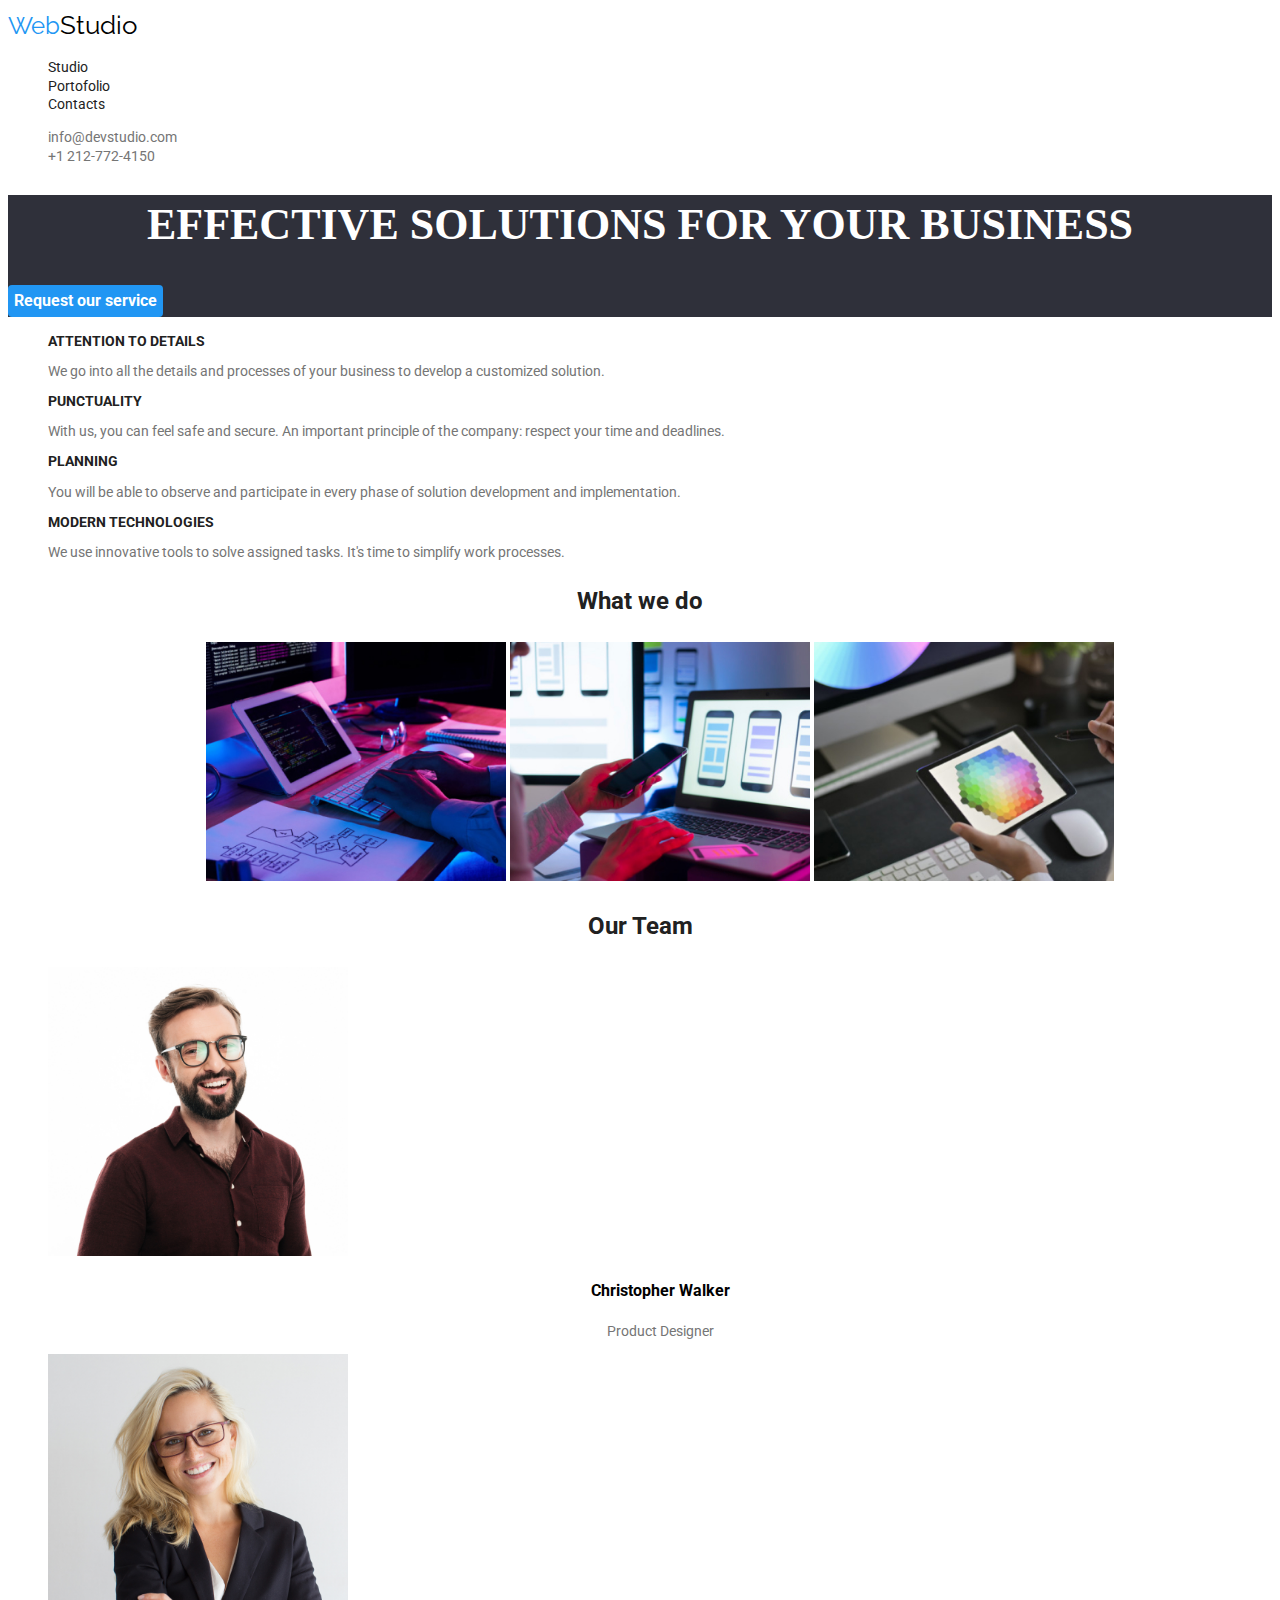
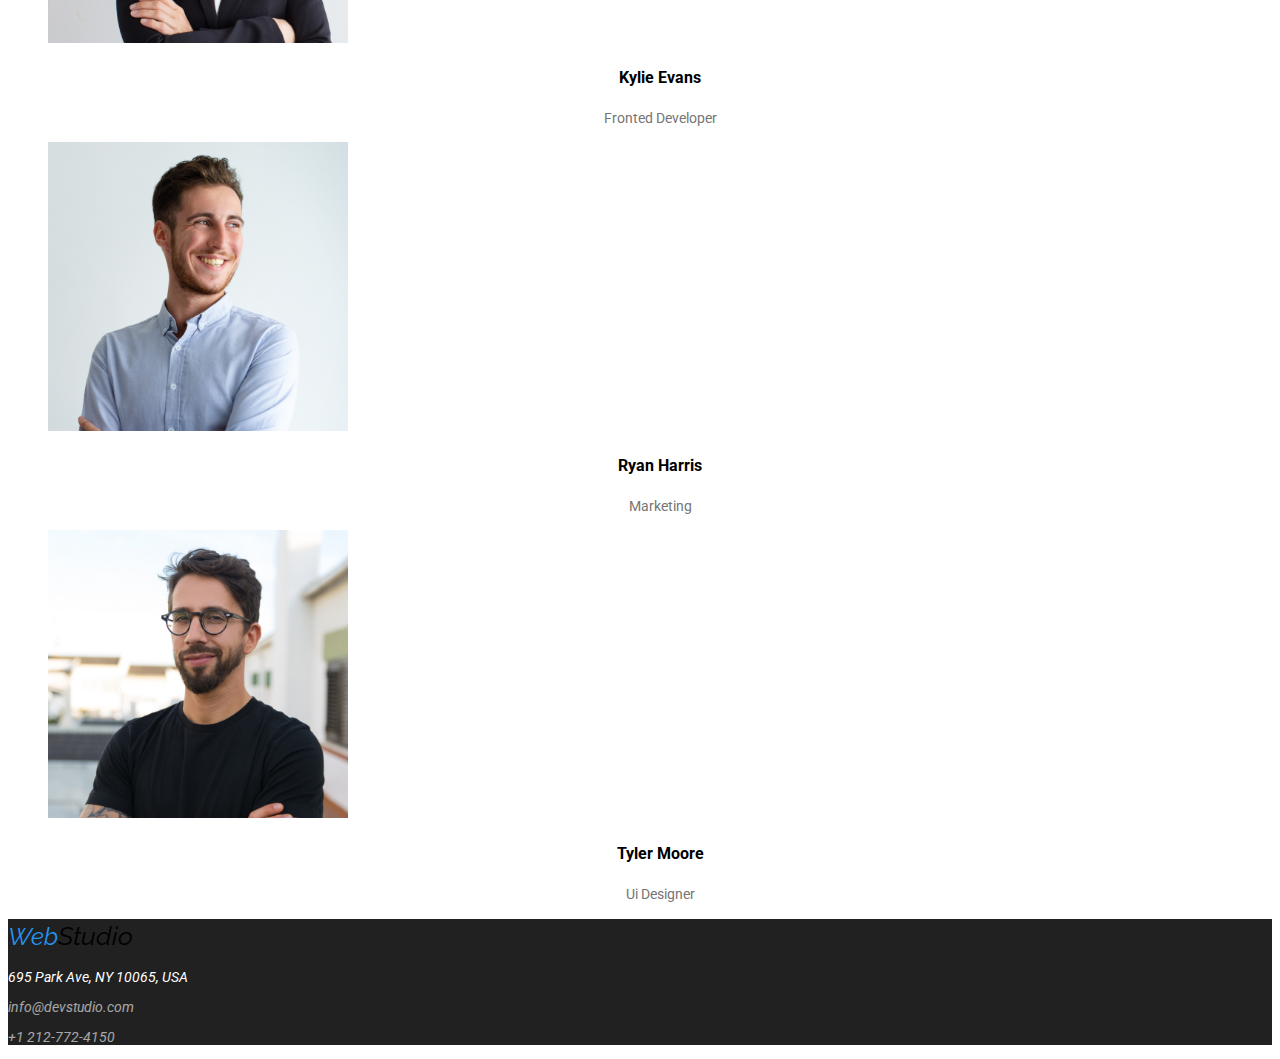
==== index.html @ d9cee8d2 "CSS ADDED + PORTOFOLIO" ====
<!DOCTYPE html>
<html lang="en">
<head>
    <meta charset="UTF-8">
    <meta name="viewport" content="width=device-width, initial-scale=1.0">
    <title>WebStudio</title>
    <link rel="preconnect" href="https://fonts.googleapis.com">
    <link rel="preconnect" href="https://fonts.gstatic.com" crossorigin>
    <link href="https://fonts.googleapis.com/css2?family=Raleway:wght@400;500;700;900&family=Roboto:wght@400;500;700;900&display=swap" rel="stylesheet">
    <link rel="stylesheet" href="./CSS/style.css">
</head>
<body>
    <!-- Menu Bar -->
    <header>
            <a href="https://www.figma.com/file/TwjztGEkwMravGL9pPVt8l/Web-Studio-Homework-Project?type=design&node-id=74568-301&mode=design&t=UmhJ8aawbPehguPL-0" target="_blank"><span class="web-word">Web</span><span class="studio-word">Studio</span></a>
        <nav>
            <ul>
                <li><a href="#" target="_blank">Studio</a></li>
                <li><a href="portofolio.html" target="_blank">Portofolio</a></li>
                <li><a href="#" target="_blank">Contacts</a></li>
            </ul>
        </nav>
        <ul class="nav-contacts">
            <li><a href="mailto:info@devstudio.com">info@devstudio.com</a></li>
            <li><a href="tel:+1-212-772-4150">+1 212-772-4150</a></li>
        </ul>

    </header>
    <!-- TITLE -->
    <main class="web-main">
        <h1>EFFECTIVE SOLUTIONS FOR YOUR BUSINESS</h1>
        <button class="main-button" type="button">Request our service</button>
    </main>
        <!-- WHAT WE DO -->
        <section>
            <div>
                <ul>
                    <li>
                        <h3 class="pharagraph-heading">ATTENTION TO DETAILS</h3>
                        <p>We go into all the details and processes of your business to develop a customized solution.</p>
                    </li>
                    <li>
                        <h3 class="pharagraph-heading">PUNCTUALITY</h3>
                        <p>With us, you can feel safe and secure. An important principle of the company: respect your time and deadlines.</p>
                    </li>
                    <li>
                        <h3 class="pharagraph-heading">PLANNING</h3>
                        <p>You will be able to observe and participate in every phase of solution development and implementation.</p>
                    </li>
                    <li>
                        <h3 class="pharagraph-heading">MODERN TECHNOLOGIES</h3>
                        <p>We use innovative tools to solve assigned tasks. It's time to simplify work processes.</p>
                    </li>
                </ul>
            </div>
            <div class="what-we-do">
                <h2>What we do</h2> 
                <ul>
                    <li>
                        <img src="./images/box-1.jpg"  alt="code writing" width="300">
                        <img src="./images/box-2.jpg" alt="checking phone" width="300">
                        <img src="./images/box-3.jpg" alt="checking tablet" width="300">
                    </li>
                </ul>
            </div>

        </section>


        <!-- OUR TEAM -->
        <section class="our-team">
            <h2>Our Team</h2>
                <ul>
                    <li>
                        <img src="./images/walker.jpg" alt="Product Designer" width="300">
                        <h4 class="image-heading">Christopher Walker</h4>    
                        <p class="images-description">Product Designer</p>
                    </li>

                    <li>
                        <img src="./images/kylie.jpg" alt="Fronted Developer" width="300">
                        <h4 class="image-heading">Kylie Evans</h4>
                        <p class="images-description">Fronted Developer</p>
                    </li>   

                    <li>
                        <img src="./images/ryan.jpg" alt="Marketing" width="300">
                        <h4 class="image-heading">Ryan Harris</h4>
                        <p class="images-description">Marketing</p>
                    </li>

                    <li>
                        <img src="./images/tyler.jpg" alt="Ui Designer" width="300">
                        <h4 class="image-heading">Tyler Moore</h4>
                        <p class="images-description">Ui Designer</p>
                    </li>
                </ul>
        </section>
    </main>
    <!-- CONTACT ADRESS -->
    <footer>    
        <address>
            <a href="https://www.figma.com/file/TwjztGEkwMravGL9pPVt8l/Web-Studio-Homework-Project?type=design&node-id=74568-301&mode=design&t=UmhJ8aawbPehguPL-0" target="_blank"><span class="web-word">Web</span><span class="studio-word">Studio</span></a>
                    <p>695 Park Ave, NY 10065, USA</p>
                    <p class="footer-address">info@devstudio.com</p>   
                    <p class="footer-address">+1 212-772-4150</p> 
        </address>
        
    </footer>


</body>
</html>
---- CSS/style.css ----
:root {
    --main-color: #212121;
    --body-font-family: 'Roboto', sans-serif;
    --pharagraph-font-weight: 400;
    --pharagraph-font-size: 14px;
    --heading-font-weight: 700;
}

ul{
    list-style-type: none;
}

a{
    text-decoration: none;
}

button {
    cursor: pointer;
}

p {
    font-family: var(--body-font-family);
    font-weight: var(--pharagraph-font-weight);
    font-size: var(--pharagraph-font-size);
    color: #757575;
}

h2 {
    font-family: var(--body-font-family);
    font-weight: var(--heading-font-weight);
    color: var(--main-color);
    line-height: 42.19px;
    text-align: center;
}

.pharagraph-heading {
    font-family:  var(--body-font-family);
    font-weight: var(--heading-font-weight);
    font-size: var(--pharagraph-font-size);
    line-height: 16.41px;
    color: var(--main-color);
    
}

.image-heading {
    font-family: var(--body-font-family);
}

.image-description {
    font-size: 16px;
    font-family: var(--body-font-family);
    font-weight: var(--pharagraph-font-weight);
    color: #757575;

}


        /* HEADER */

header nav, .nav-contacts{ 
    font-size: 14px;
    font-family: var(--body-font-family);
    font-weight: 400;
    line-height: 18.75px;
}

nav a{
    color: var(--main-color)
}

.nav-contacts a{
    color: #757575
} 

.web-word {
    color: #2196F3;
    font-family: "Raleway", sans-serif;
    font-size: 24px;
    line-height: 30.52px;
}

.studio-word {
    color: #000000;
    font-family: "Raleway", sans-serif;
    font-weight: 400;
    font-size: 26px;
    line-height: 35.96px;
}


        /* MAIN */
.web-main {
    background-color: #2F303A;
}

main h1 {
    font-style: var(--body-font-family);
    font-weight: 900;
    font-size: 44px;
    line-height: 60px;
    text-align: center;
    color: #fff;
}

.main-button {
    background-color: #2196F3;
    font-family: var(--body-font-family);
    font-weight: 700;
    font-size: 16px;
    line-height: 30px;
    color: #fff;
    text-align: center;
    border-radius: 4px;
    box-shadow: 0 4 4 0 #000000 15%;
}

.what-we-do {
    text-align: center;
}

.our-team h4 {
    text-align: center;
}

.our-team p {
    text-align: center;
}

.our-team {
    font-size: 16px;
    font-weight: 500;
    line-height: 18.75px;
}



        /* FOOTER */
footer {
    background-color: var(--main-color);
    font-family: var(--body-font-family);
    font-size: var(--pharagraph-font-size);
    font-weight: var(--pharagraph-font-weight);
}
footer p {
    color: #fff;
}

.footer-address {
    color: #fff;
    opacity: 60%;
}
a:hover {
    color: #2196F3 ;
}


        /* PORTOFOLIO */


button {
    background-color: #F5F4FA;
    border: none;
    color: var(--main-color);
    font-family: var(--body-font-family);
    font-weight: 500;
    font-size: 16px;
    line-height: 26px;
    text-align: center;
    border-radius: 4px;
    box-shadow: 0 2 2 0 #000000;
}

button:hover {
    background-color: #2196F3 ;
    color: #fff;
}

.portofolio .image-heading {
    font-size: 18px;
    font-weight: var(--heading-font-weight);
    line-height: 36px;
    letter-spacing: 6%;
}

.portofolio .image-description {
    line-height: 30px ;
}
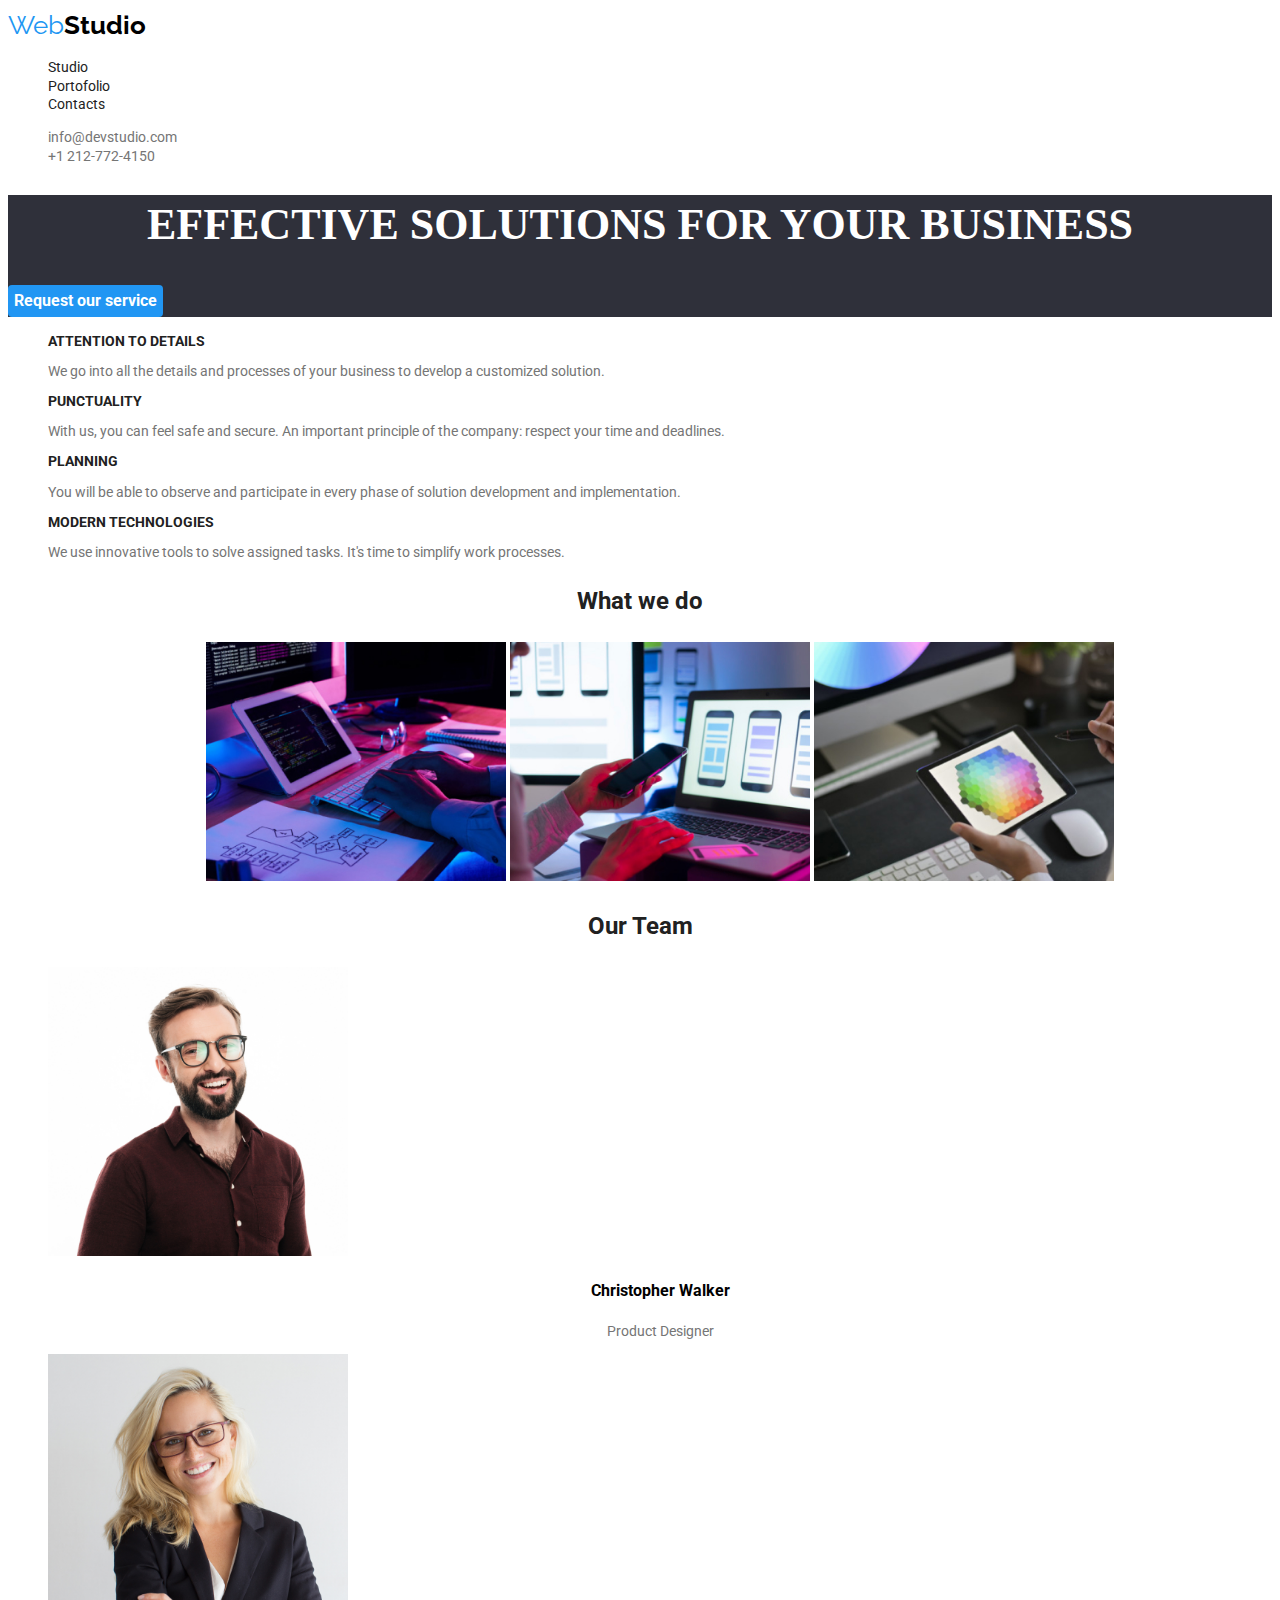
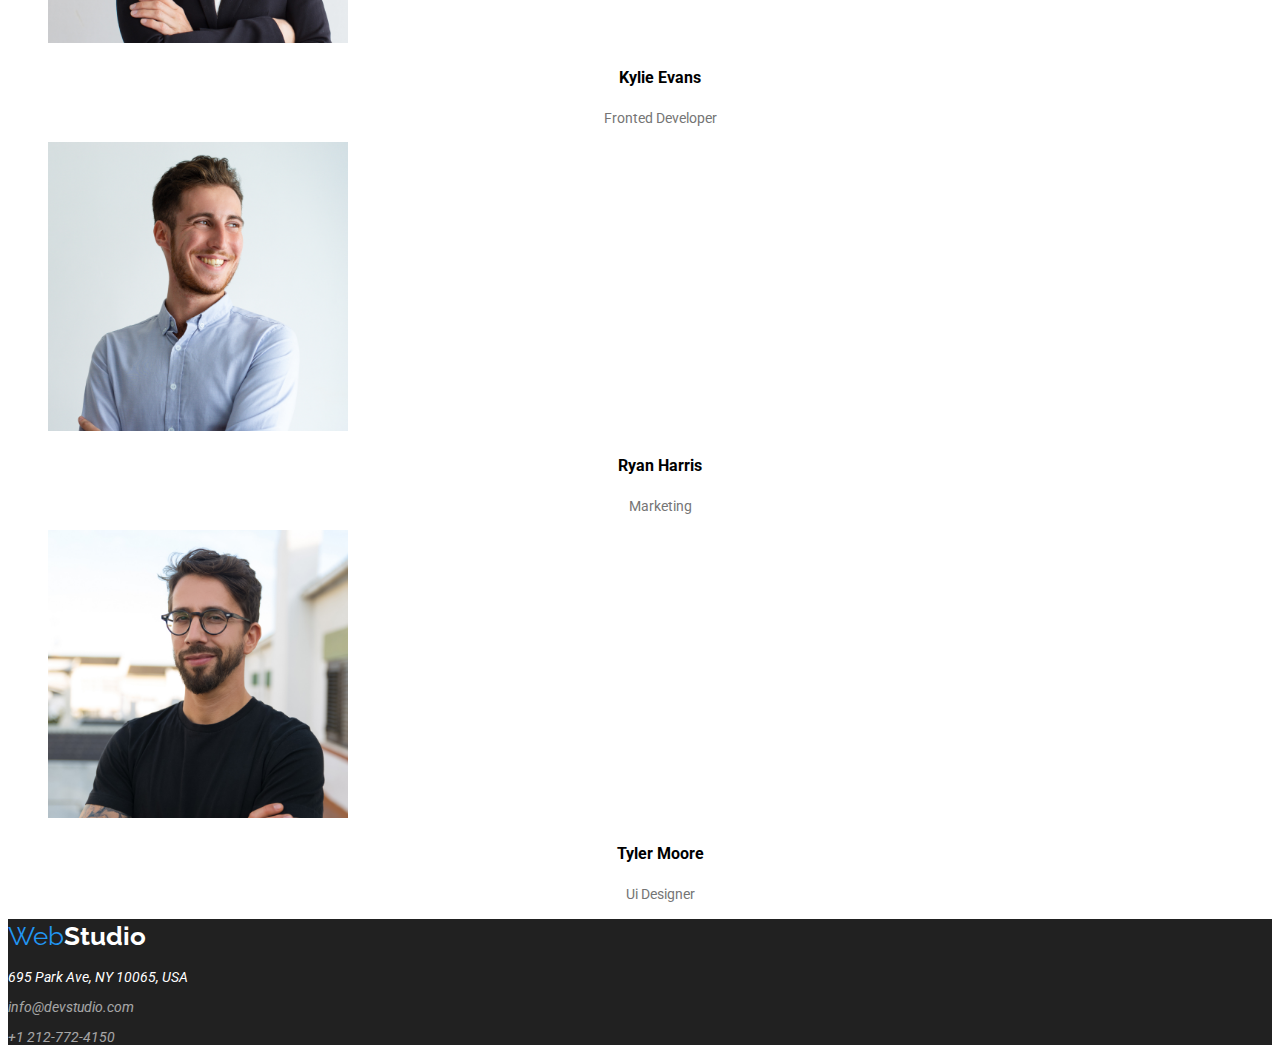
==== commit 01a5d7a5: "Added active and footer logo modified" ====
--- a/index.html
+++ b/index.html
@@ -12,11 +12,11 @@
 <body>
     <!-- Menu Bar -->
     <header>
-            <a href="https://www.figma.com/file/TwjztGEkwMravGL9pPVt8l/Web-Studio-Homework-Project?type=design&node-id=74568-301&mode=design&t=UmhJ8aawbPehguPL-0" target="_blank"><span class="web-word">Web</span><span class="studio-word">Studio</span></a>
+        <a href="https://www.figma.com/file/TwjztGEkwMravGL9pPVt8l/Web-Studio-Homework-Project?type=design&node-id=74568-301&mode=design&t=UmhJ8aawbPehguPL-0" target="_blank"><span class="web-word">Web</span><span class="studio-word">Studio</span></a>
         <nav>
             <ul>
                 <li><a href="#" target="_blank">Studio</a></li>
-                <li><a href="portofolio.html" target="_blank">Portofolio</a></li>
+                <li><a href="./portofolio.html" target="_blank">Portofolio</a></li>
                 <li><a href="#" target="_blank">Contacts</a></li>
             </ul>
         </nav>
@@ -99,8 +99,8 @@
     </main>
     <!-- CONTACT ADRESS -->
     <footer>    
+        <a href="https://www.figma.com/file/TwjztGEkwMravGL9pPVt8l/Web-Studio-Homework-Project?type=design&node-id=74568-301&mode=design&t=UmhJ8aawbPehguPL-0" target="_blank"><span class="web-word">Web</span><span class="studio-word">Studio</span></a>
         <address>
-            <a href="https://www.figma.com/file/TwjztGEkwMravGL9pPVt8l/Web-Studio-Homework-Project?type=design&node-id=74568-301&mode=design&t=UmhJ8aawbPehguPL-0" target="_blank"><span class="web-word">Web</span><span class="studio-word">Studio</span></a>
                     <p>695 Park Ave, NY 10065, USA</p>
                     <p class="footer-address">info@devstudio.com</p>   
                     <p class="footer-address">+1 212-772-4150</p> 
--- a/CSS/style.css
+++ b/CSS/style.css
@@ -12,6 +12,10 @@
 
 a{
     text-decoration: none;
+}
+
+body a:active { 
+    color: #ff0000;
 }
 
 button {
@@ -75,16 +79,20 @@
 .web-word {
     color: #2196F3;
     font-family: "Raleway", sans-serif;
-    font-size: 24px;
+    font-size: 26px;
     line-height: 30.52px;
 }
 
 .studio-word {
     color: #000000;
     font-family: "Raleway", sans-serif;
-    font-weight: 400;
+    font-weight: 700;
     font-size: 26px;
     line-height: 35.96px;
+}
+
+footer .studio-word {
+    color: #fff;
 }
 
 
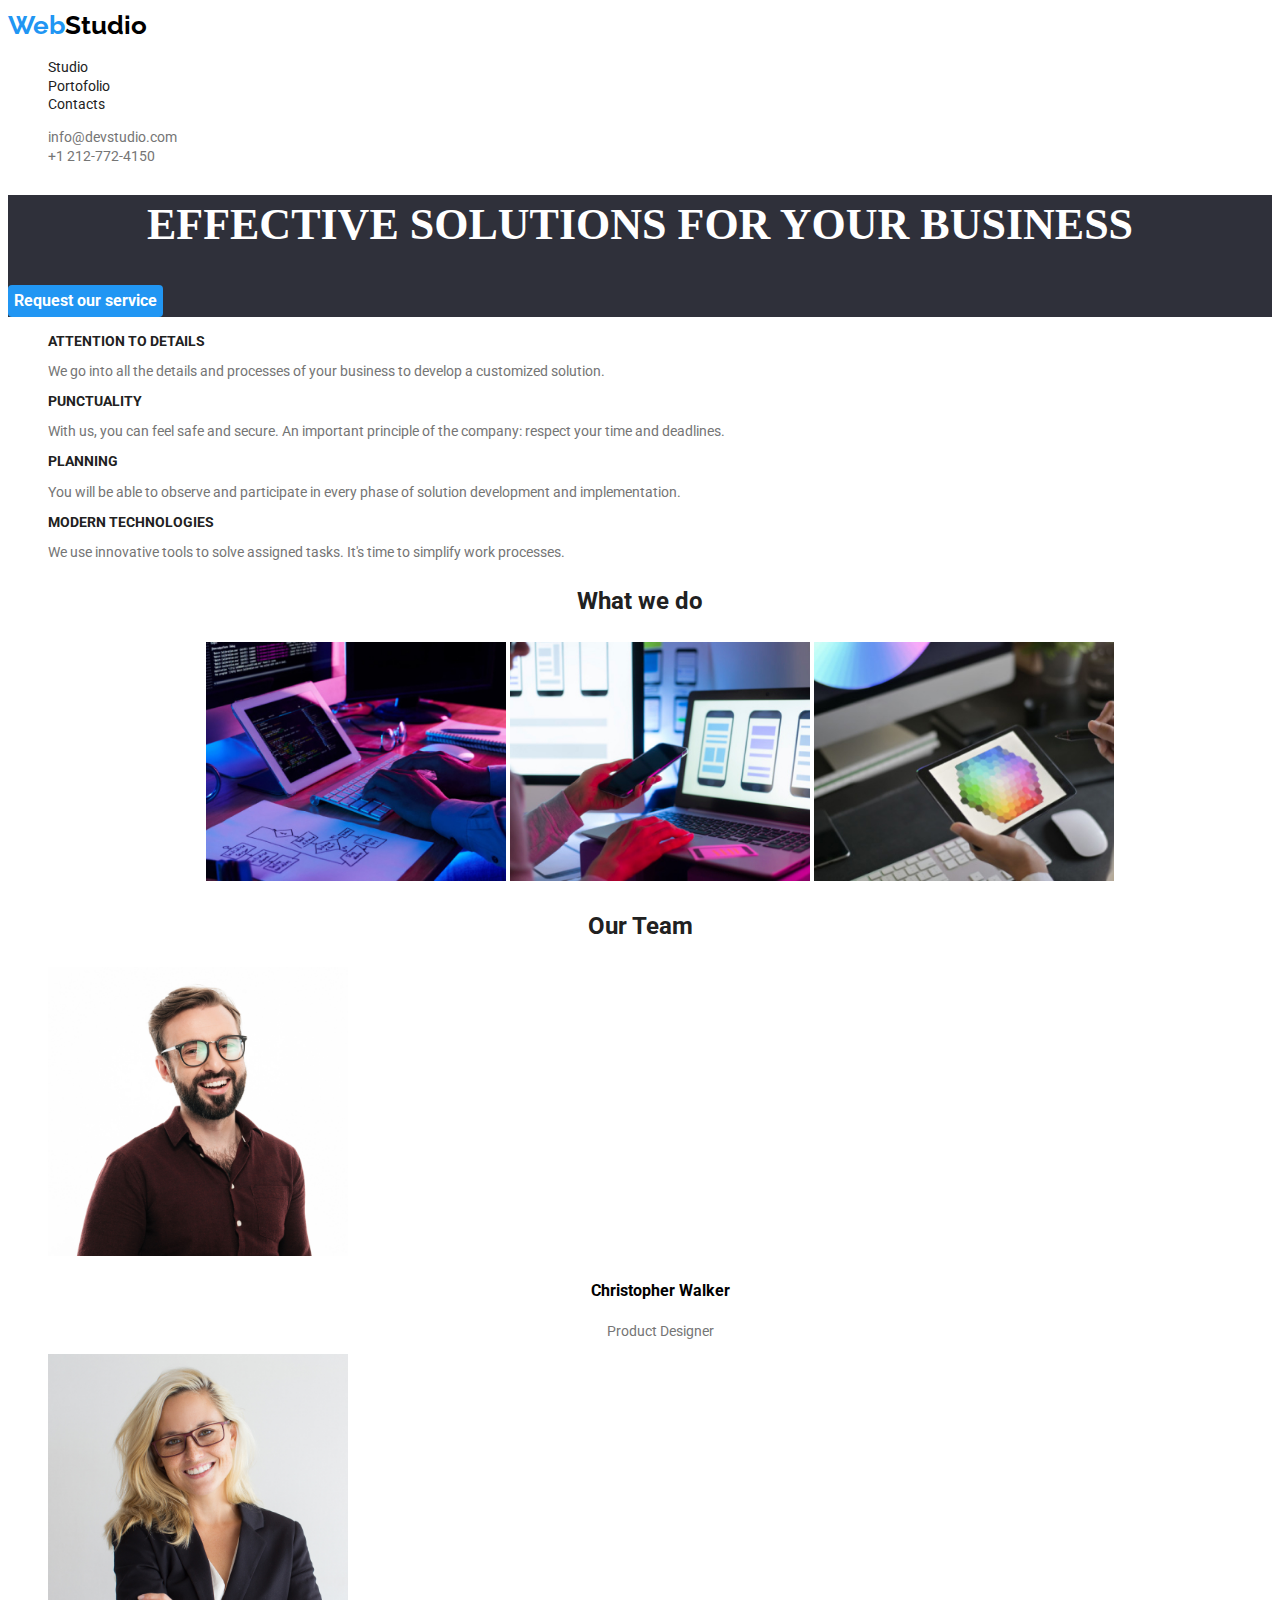
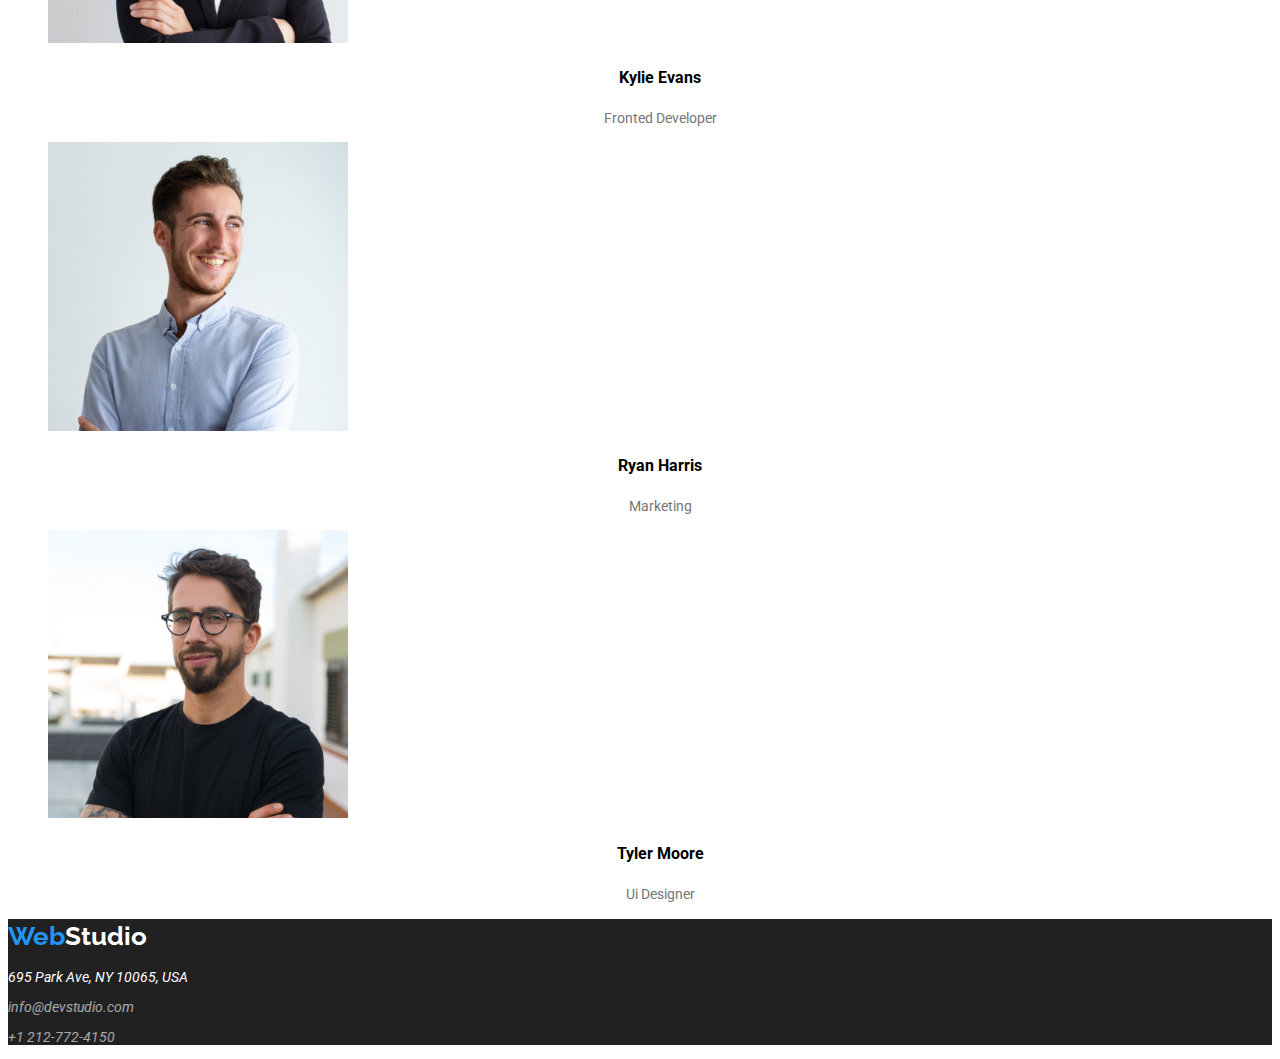
==== commit 1d6b0bf0: "Added active to putton" ====
--- a/index.html
+++ b/index.html
@@ -26,7 +26,9 @@
         </ul>
 
     </header>
-    <!-- TITLE -->
+
+
+    <!-- MAIN SECTION -->
     <main class="web-main">
         <h1>EFFECTIVE SOLUTIONS FOR YOUR BUSINESS</h1>
         <button class="main-button" type="button">Request our service</button>
--- a/CSS/style.css
+++ b/CSS/style.css
@@ -14,12 +14,43 @@
     text-decoration: none;
 }
 
+a:visited {
+    color: #800080;
+}
+
+a:hover {
+    color: #2196F3 ;
+}
+
 body a:active { 
     color: #ff0000;
 }
 
 button {
     cursor: pointer;
+    background-color: #F5F4FA;
+    border: none;
+    color: var(--main-color);
+    font-family: var(--body-font-family);
+    font-weight: 500;
+    font-size: 16px;
+    line-height: 26px;
+    text-align: center;
+    border-radius: 4px;
+    box-shadow: 0 2 2 0 #000000;
+}
+
+button:hover {
+    background-color: #2196F3 ;
+    color: #fff;
+}
+
+button:visited {
+    color: #800080;
+}
+
+button:active {
+    color: red;
 }
 
 p {
@@ -80,7 +111,8 @@
     color: #2196F3;
     font-family: "Raleway", sans-serif;
     font-size: 26px;
-    line-height: 30.52px;
+    line-height: 35.96px;
+    font-weight: 700;
 }
 
 .studio-word {
@@ -122,6 +154,11 @@
     box-shadow: 0 4 4 0 #000000 15%;
 }
 
+.main-button:hover {
+    background-color: #fff;
+    color:#2196F3;
+}
+
 .what-we-do {
     text-align: center;
 }
@@ -157,31 +194,9 @@
     color: #fff;
     opacity: 60%;
 }
-a:hover {
-    color: #2196F3 ;
-}
 
 
         /* PORTOFOLIO */
-
-
-button {
-    background-color: #F5F4FA;
-    border: none;
-    color: var(--main-color);
-    font-family: var(--body-font-family);
-    font-weight: 500;
-    font-size: 16px;
-    line-height: 26px;
-    text-align: center;
-    border-radius: 4px;
-    box-shadow: 0 2 2 0 #000000;
-}
-
-button:hover {
-    background-color: #2196F3 ;
-    color: #fff;
-}
 
 .portofolio .image-heading {
     font-size: 18px;
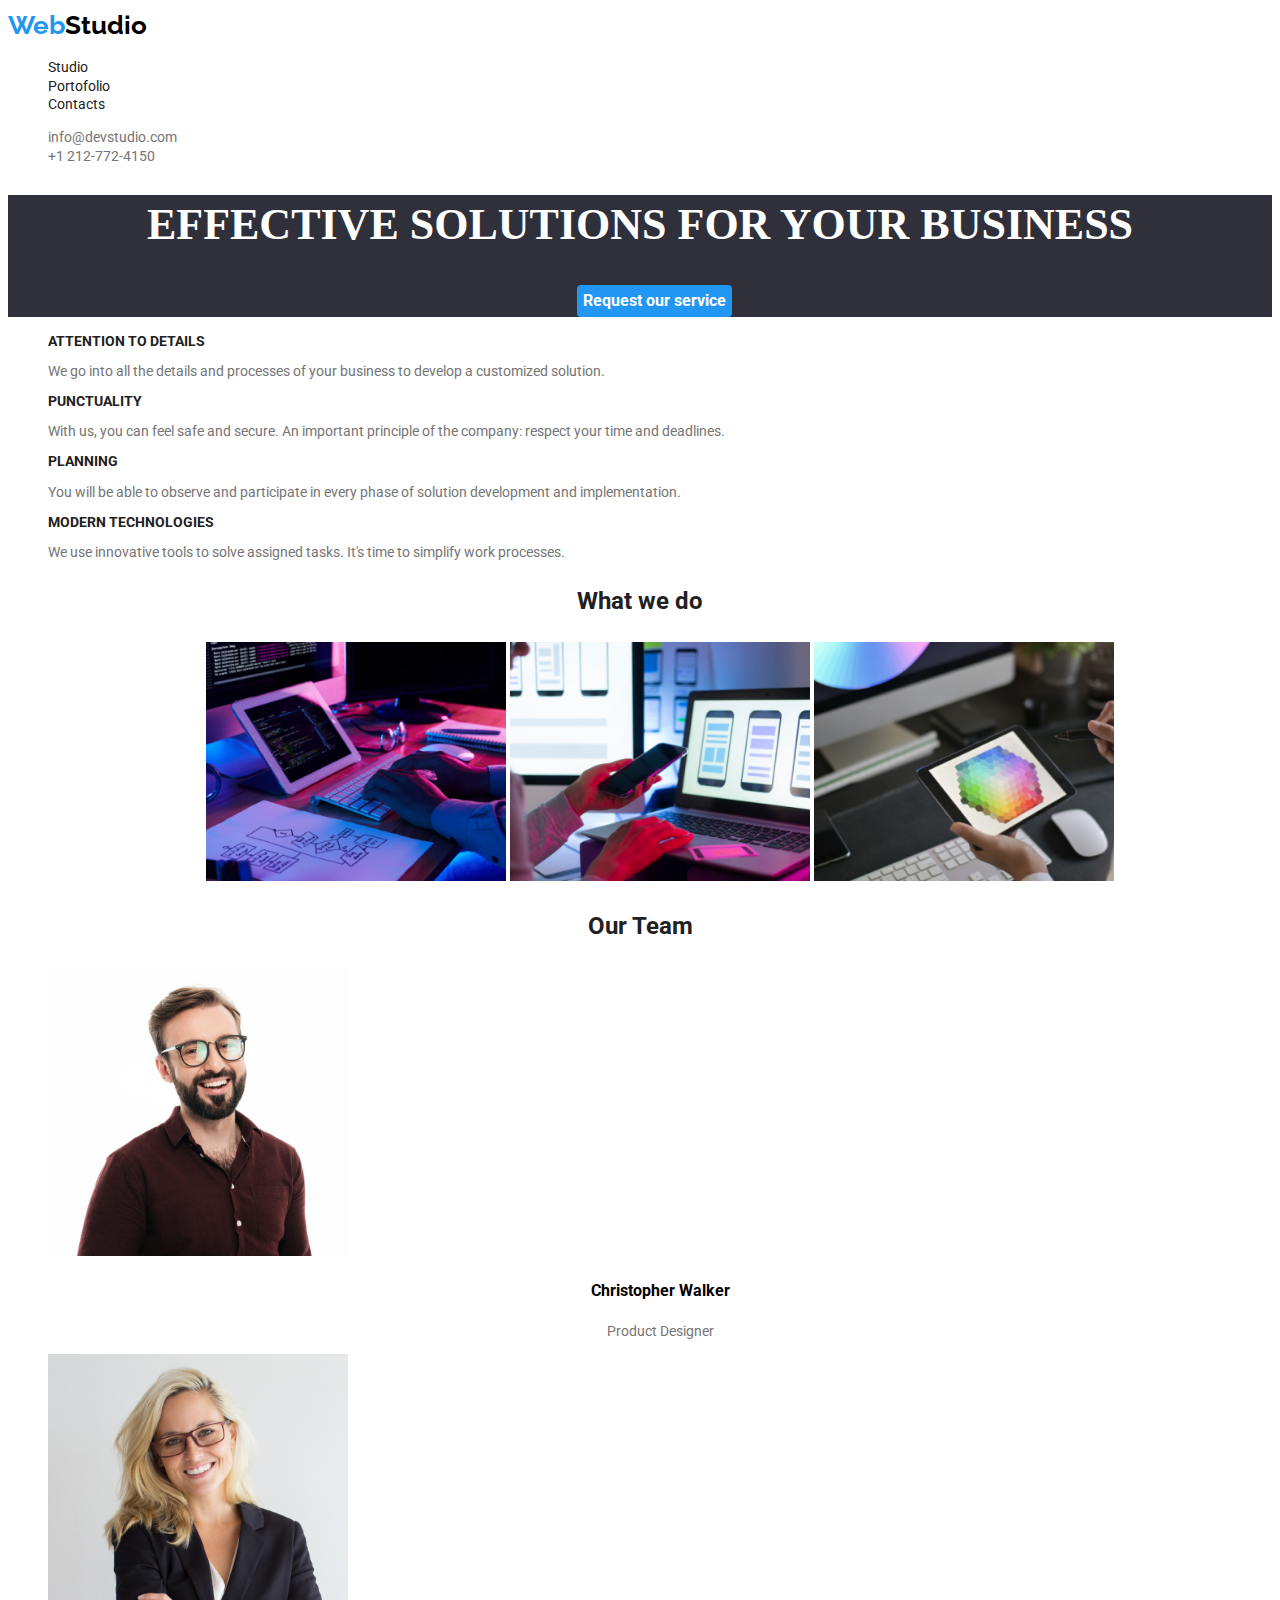
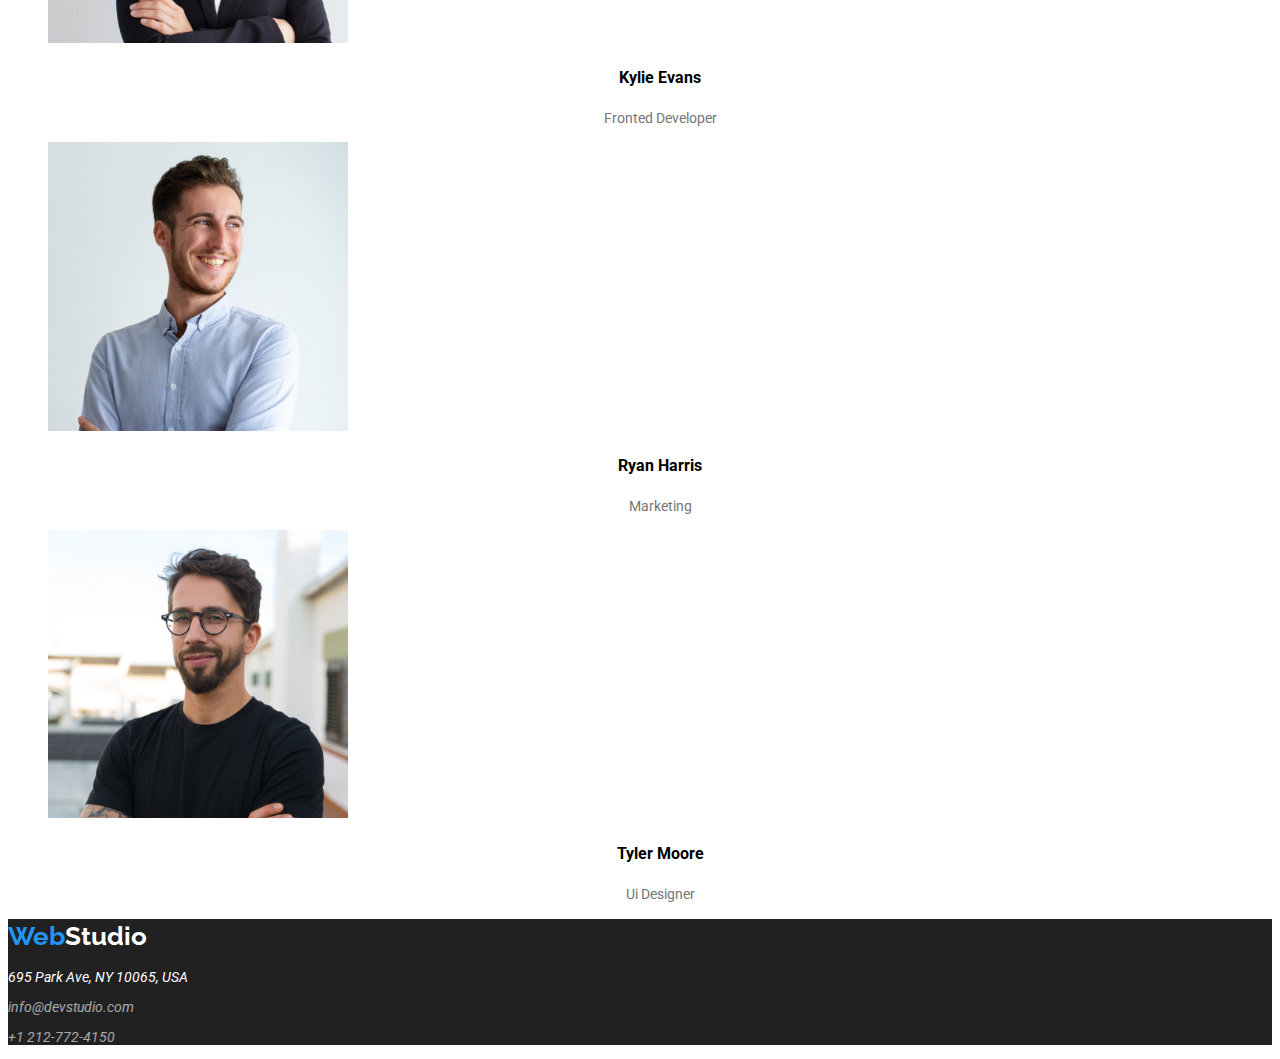
==== commit 5cb2712d: "Focuse added" ====
--- a/index.html
+++ b/index.html
@@ -14,10 +14,10 @@
     <header>
         <a href="https://www.figma.com/file/TwjztGEkwMravGL9pPVt8l/Web-Studio-Homework-Project?type=design&node-id=74568-301&mode=design&t=UmhJ8aawbPehguPL-0" target="_blank"><span class="web-word">Web</span><span class="studio-word">Studio</span></a>
         <nav>
-            <ul>
-                <li><a href="#" target="_blank">Studio</a></li>
-                <li><a href="./portofolio.html" target="_blank">Portofolio</a></li>
-                <li><a href="#" target="_blank">Contacts</a></li>
+            <ul class="nav-link">
+                <li><a href="#">Studio</a></li>
+                <li><a href="./portofolio.html">Portofolio</a></li>
+                <li><a href="#">Contacts</a></li>
             </ul>
         </nav>
         <ul class="nav-contacts">
--- a/CSS/style.css
+++ b/CSS/style.css
@@ -18,12 +18,9 @@
     color: #800080;
 }
 
-a:hover {
-    color: #2196F3 ;
-}
 
 body a:active { 
-    color: #ff0000;
+    color: #2196F3;
 }
 
 button {
@@ -40,17 +37,14 @@
     box-shadow: 0 2 2 0 #000000;
 }
 
-button:hover {
-    background-color: #2196F3 ;
-    color: #fff;
-}
 
 button:visited {
     color: #800080;
 }
 
-button:active {
-    color: red;
+button:focus {
+    background-color: #2196F3;
+    color: #fff;
 }
 
 p {
@@ -99,6 +93,10 @@
     line-height: 18.75px;
 }
 
+.nav-link:active {
+    color: #2196F3;
+}
+
 nav a{
     color: var(--main-color)
 }
@@ -106,6 +104,10 @@
 .nav-contacts a{
     color: #757575
 } 
+
+.nav-contacts a:hover {
+    color: #2196F3;
+}
 
 .web-word {
     color: #2196F3;
@@ -152,12 +154,14 @@
     text-align: center;
     border-radius: 4px;
     box-shadow: 0 4 4 0 #000000 15%;
+    margin-left: 45%;
 }
 
 .main-button:hover {
-    background-color: #fff;
-    color:#2196F3;
-}
+    background-color: #188CE8;
+    color:#fff;
+}
+
 
 .what-we-do {
     text-align: center;
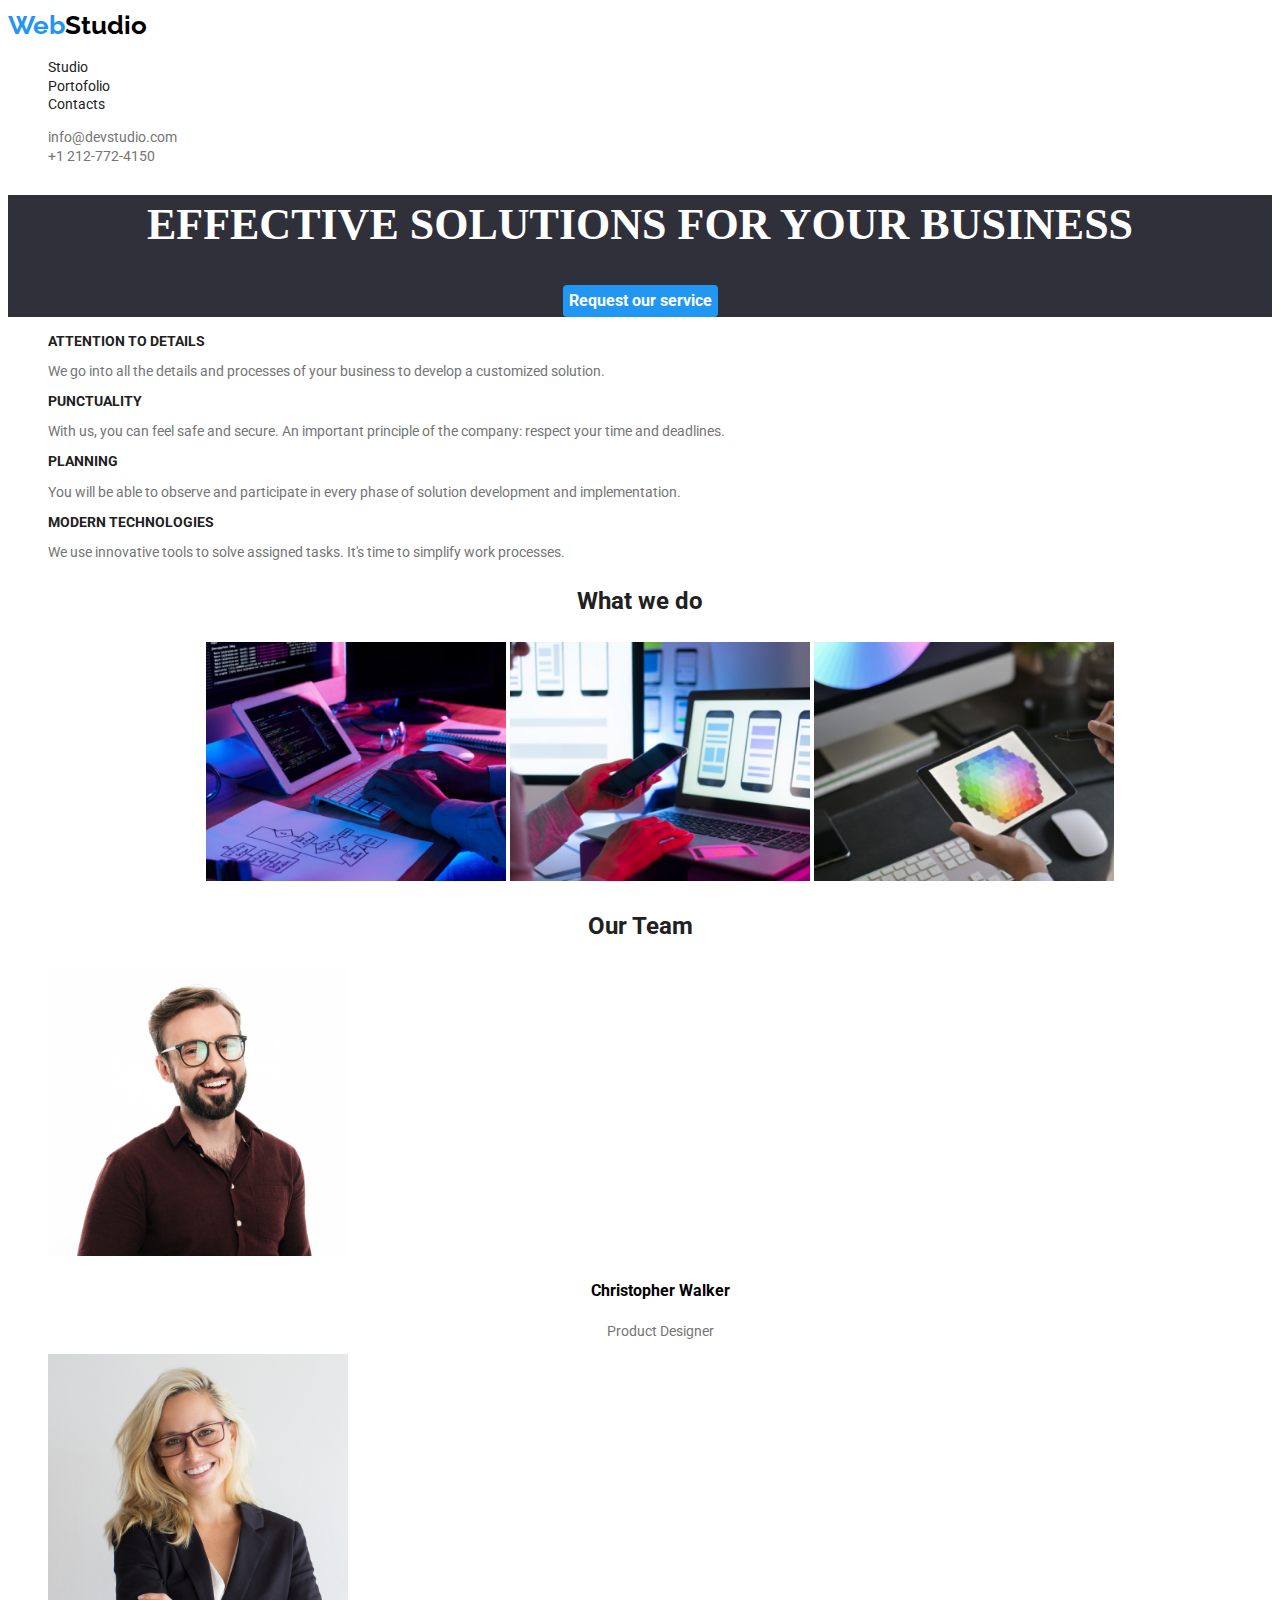
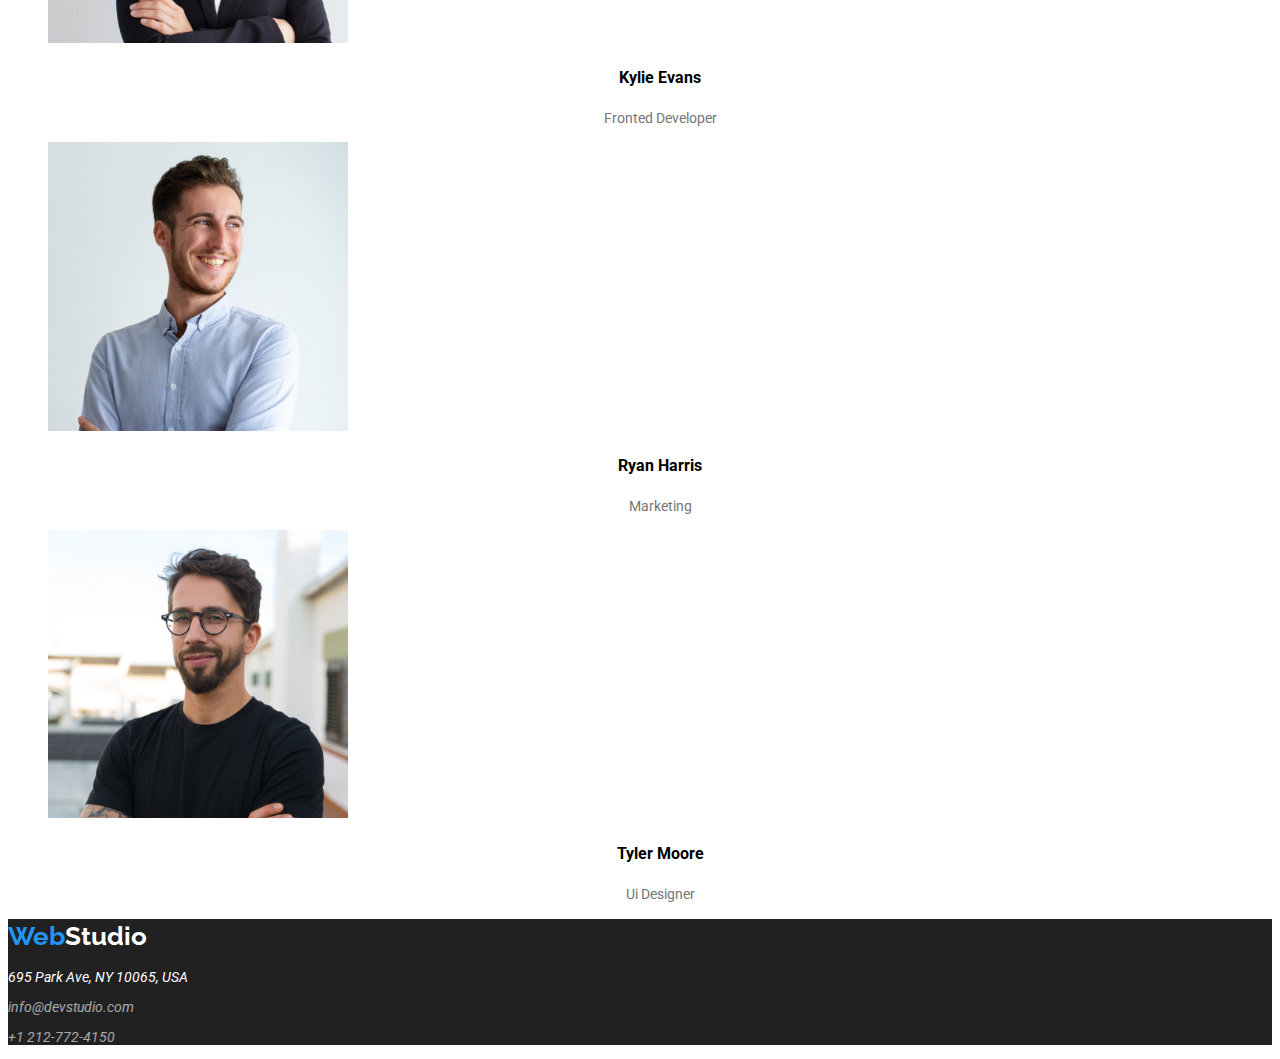
==== commit d12ff5ff: "Removed target blank, added current to active link" ====
--- a/index.html
+++ b/index.html
@@ -12,12 +12,12 @@
 <body>
     <!-- Menu Bar -->
     <header>
-        <a href="https://www.figma.com/file/TwjztGEkwMravGL9pPVt8l/Web-Studio-Homework-Project?type=design&node-id=74568-301&mode=design&t=UmhJ8aawbPehguPL-0" target="_blank"><span class="web-word">Web</span><span class="studio-word">Studio</span></a>
+        <a href="https://www.figma.com/file/TwjztGEkwMravGL9pPVt8l/Web-Studio-Homework-Project?node-id=1%3A94" target="_blank"><span class="web-word">Web</span><span class="studio-word">Studio</span></a>
         <nav>
             <ul class="nav-link">
-                <li><a href="#">Studio</a></li>
-                <li><a href="./portofolio.html">Portofolio</a></li>
-                <li><a href="#">Contacts</a></li>
+                <li><a href="./index.html" class="navigation-link current">Studio</a></li>
+                <li><a href="./portofolio.html" class="navigation-link current">Portofolio</a></li>
+                <li><a href="#" class="navigation-link current">Contacts</a></li>
             </ul>
         </nav>
         <ul class="nav-contacts">
--- a/CSS/style.css
+++ b/CSS/style.css
@@ -97,6 +97,10 @@
     color: #2196F3;
 }
 
+.current {
+    color: var(--main-color);
+}
+
 nav a{
     color: var(--main-color)
 }
@@ -133,6 +137,7 @@
         /* MAIN */
 .web-main {
     background-color: #2F303A;
+    text-align: center;
 }
 
 main h1 {
@@ -154,13 +159,13 @@
     text-align: center;
     border-radius: 4px;
     box-shadow: 0 4 4 0 #000000 15%;
-    margin-left: 45%;
 }
 
 .main-button:hover {
     background-color: #188CE8;
     color:#fff;
 }
+
 
 
 .what-we-do {
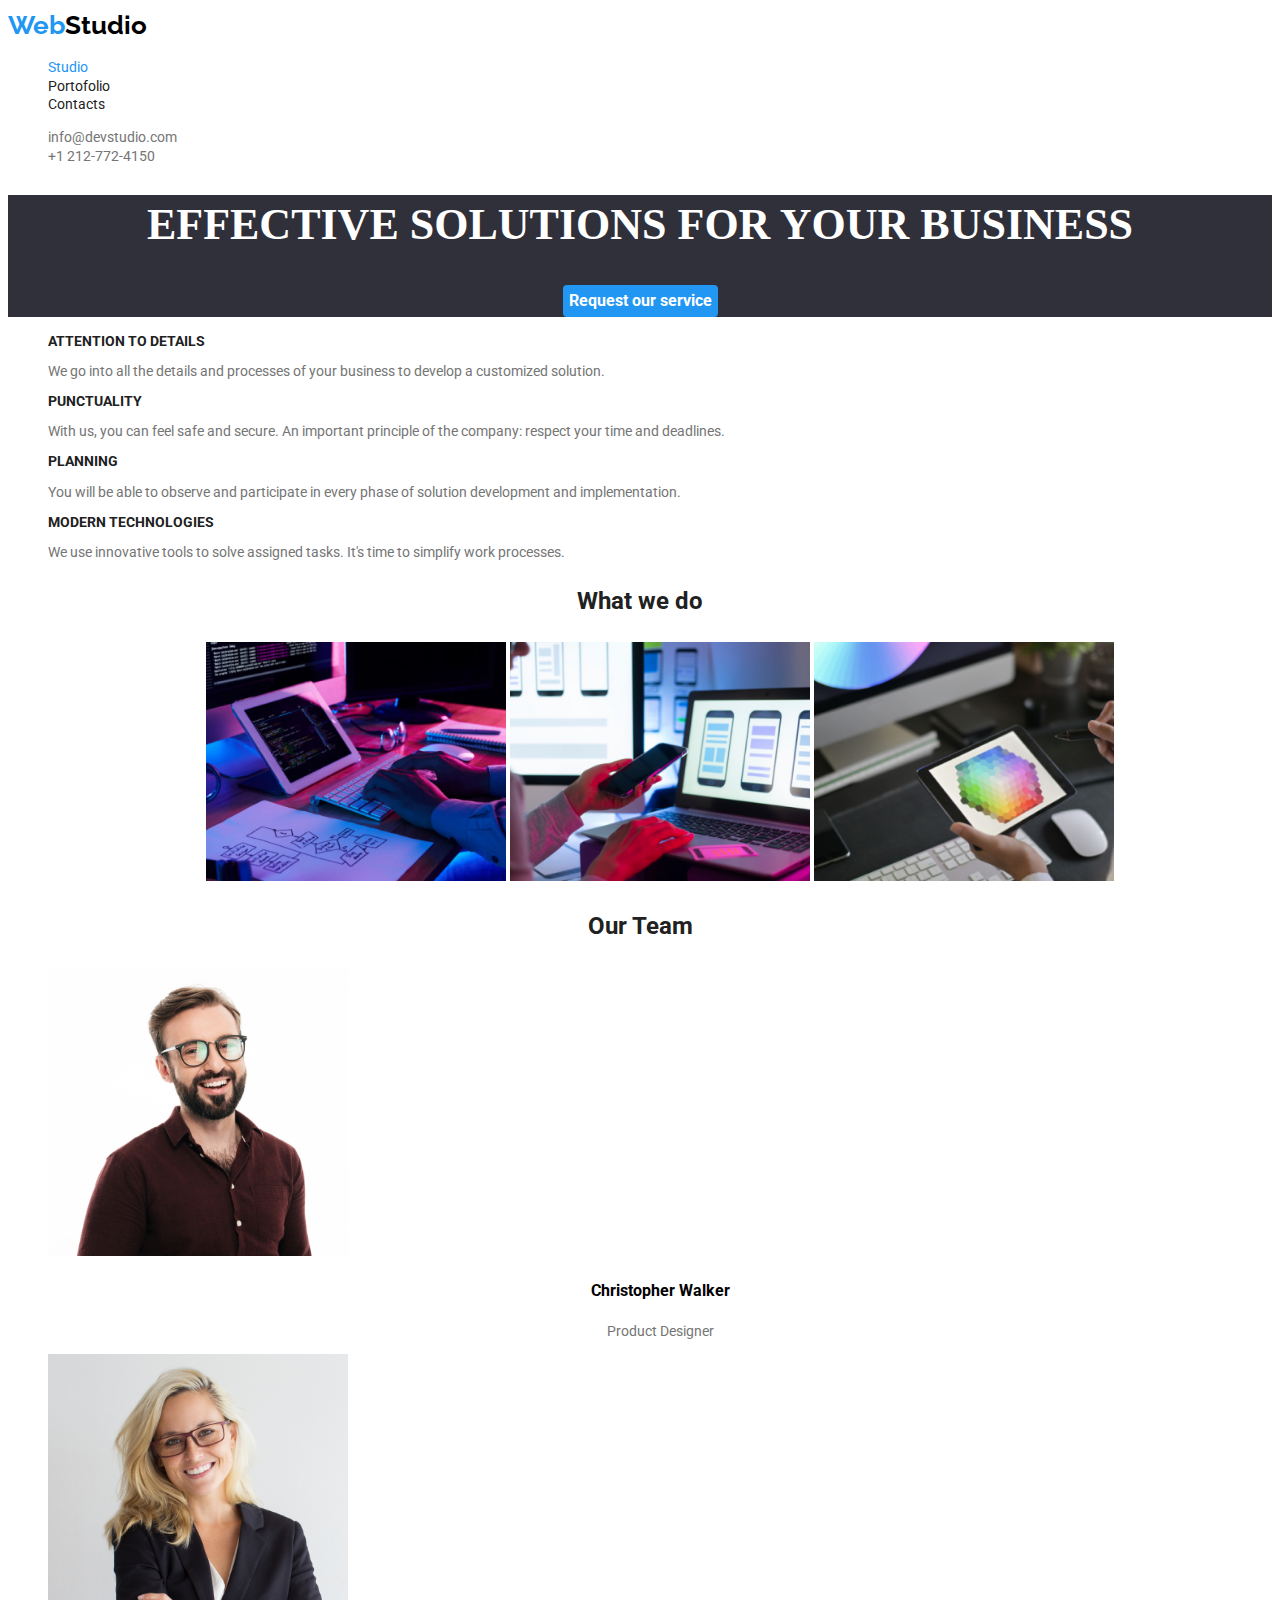
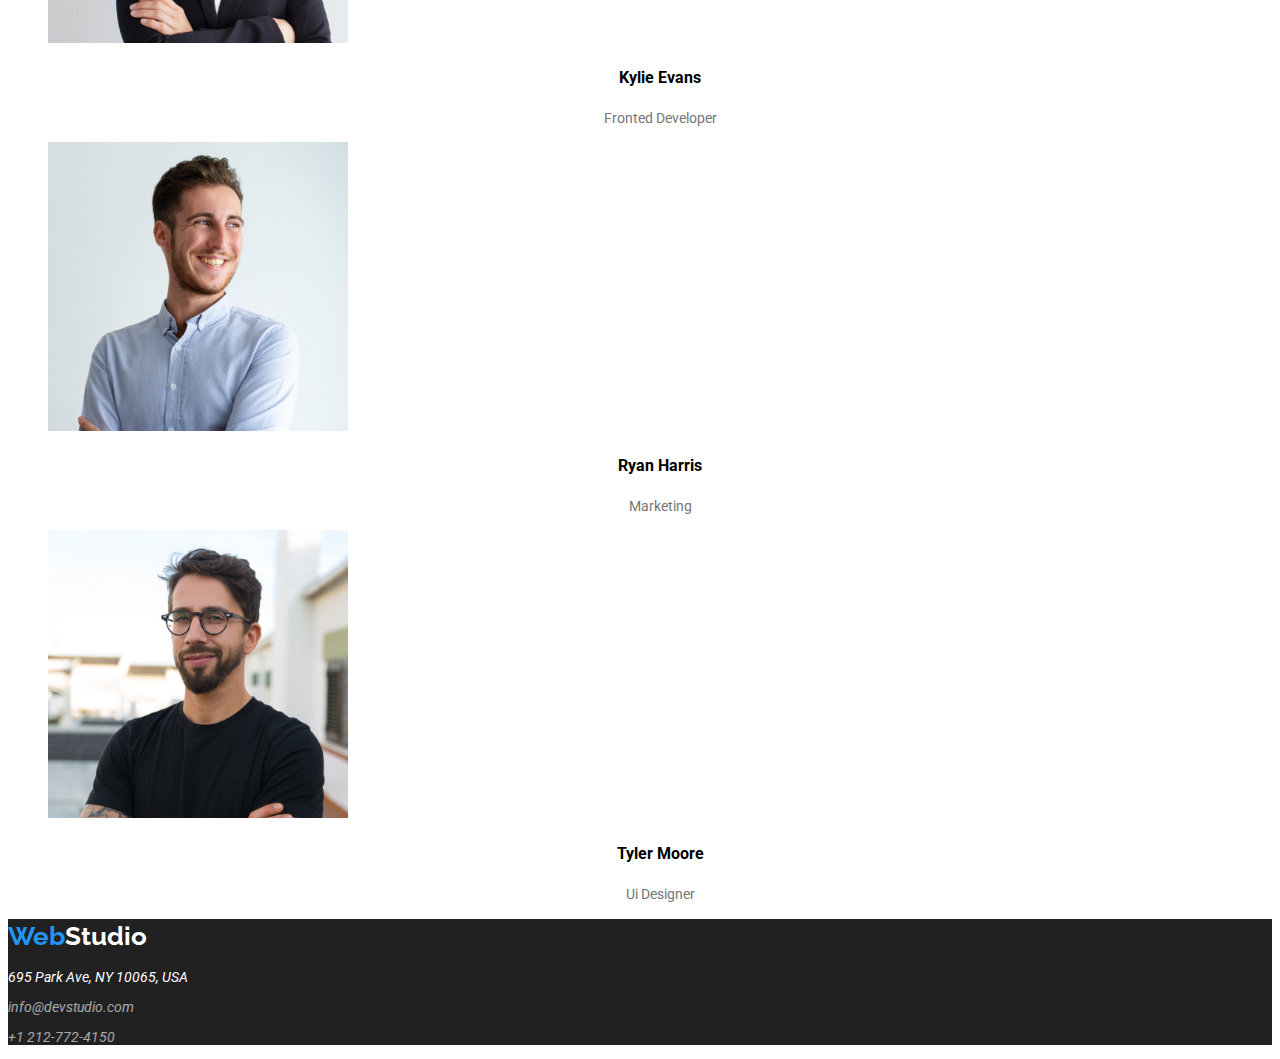
==== commit dd154e1d: "Removed visited, added current" ====
--- a/index.html
+++ b/index.html
@@ -14,10 +14,10 @@
     <header>
         <a href="https://www.figma.com/file/TwjztGEkwMravGL9pPVt8l/Web-Studio-Homework-Project?node-id=1%3A94" target="_blank"><span class="web-word">Web</span><span class="studio-word">Studio</span></a>
         <nav>
-            <ul class="nav-link">
-                <li><a href="./index.html" class="navigation-link current">Studio</a></li>
-                <li><a href="./portofolio.html" class="navigation-link current">Portofolio</a></li>
-                <li><a href="#" class="navigation-link current">Contacts</a></li>
+            <ul>
+                <li><a href="./index.html" class="navigation-link-current">Studio</a></li>
+                <li><a href="./portofolio.html" class="navigation-link">Portofolio</a></li>
+                <li><a href="#" class="navigation-link">Contacts</a></li>
             </ul>
         </nav>
         <ul class="nav-contacts">
--- a/CSS/style.css
+++ b/CSS/style.css
@@ -14,14 +14,6 @@
     text-decoration: none;
 }
 
-a:visited {
-    color: #800080;
-}
-
-
-body a:active { 
-    color: #2196F3;
-}
 
 button {
     cursor: pointer;
@@ -38,9 +30,6 @@
 }
 
 
-button:visited {
-    color: #800080;
-}
 
 button:focus {
     background-color: #2196F3;
@@ -93,16 +82,12 @@
     line-height: 18.75px;
 }
 
-.nav-link:active {
-    color: #2196F3;
-}
-
-.current {
-    color: var(--main-color);
+.navigation-link-current {
+    color:#2196F3 ;
 }
 
 nav a{
-    color: var(--main-color)
+    color:var(--main-color);
 }
 
 .nav-contacts a{
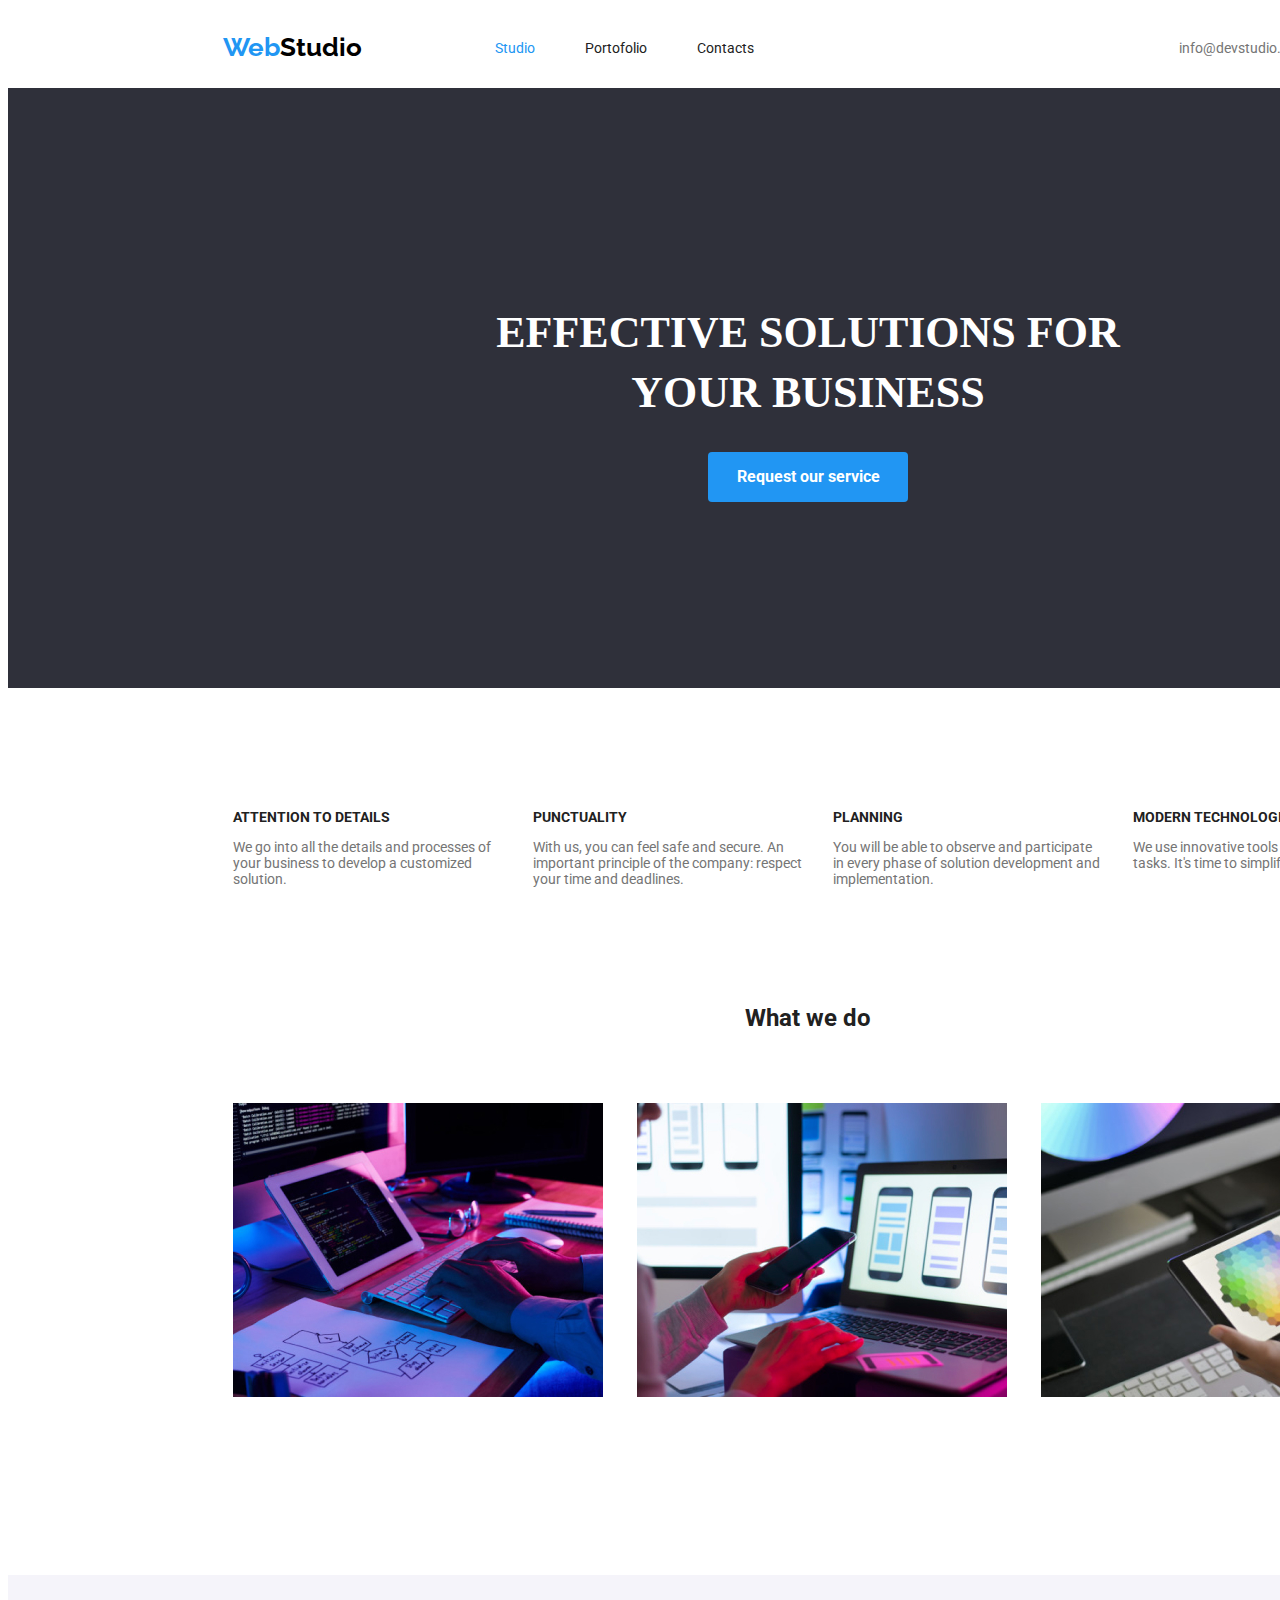
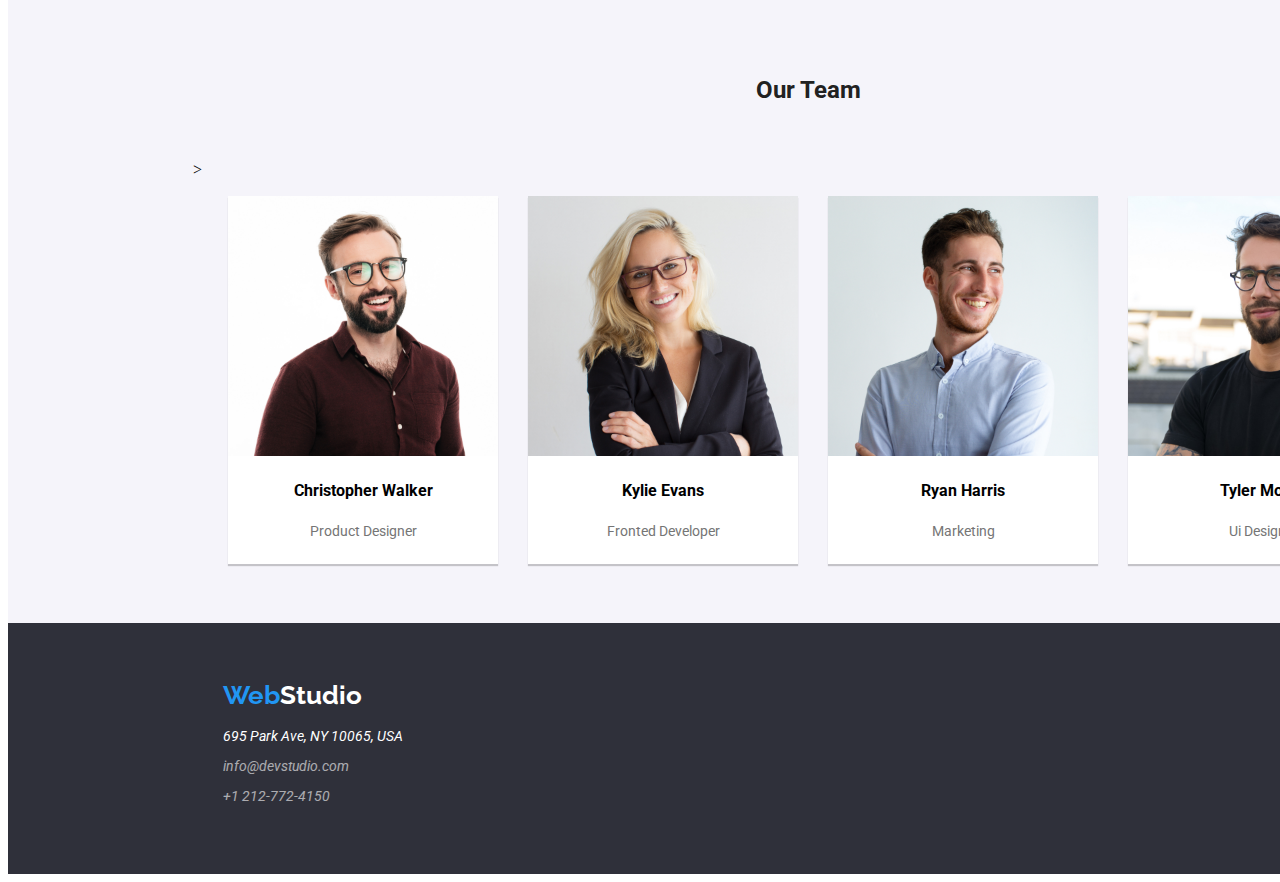
==== commit 1baa5d3c: "FirstFlexbox" ====
--- a/index.html
+++ b/index.html
@@ -9,96 +9,115 @@
     <link href="https://fonts.googleapis.com/css2?family=Raleway:wght@400;500;700;900&family=Roboto:wght@400;500;700;900&display=swap" rel="stylesheet">
     <link rel="stylesheet" href="./CSS/style.css">
 </head>
-<body>
+<body class="container">
     <!-- Menu Bar -->
-    <header>
-        <a href="https://www.figma.com/file/TwjztGEkwMravGL9pPVt8l/Web-Studio-Homework-Project?node-id=1%3A94" target="_blank"><span class="web-word">Web</span><span class="studio-word">Studio</span></a>
-        <nav>
-            <ul>
-                <li><a href="./index.html" class="navigation-link-current">Studio</a></li>
-                <li><a href="./portofolio.html" class="navigation-link">Portofolio</a></li>
-                <li><a href="#" class="navigation-link">Contacts</a></li>
-            </ul>
-        </nav>
-        <ul class="nav-contacts">
-            <li><a href="mailto:info@devstudio.com">info@devstudio.com</a></li>
-            <li><a href="tel:+1-212-772-4150">+1 212-772-4150</a></li>
-        </ul>
+    <header class="global-header">
+        <div class="menu-bar">
+            <a href="https://www.figma.com/file/TwjztGEkwMravGL9pPVt8l/Web-Studio-Homework-Project?node-id=1%3A94" target="_blank"><span class="logo"><span class="web-word">Web</span><span class="studio-word">Studio</span></a>
+
+            <nav class="main-navigation">
+                <ul>
+                    <li class="nav-item1"><a href="./index.html" class="navigation-link-current">Studio</a></li>
+                    <li class="nav-item2"><a href="./portofolio.html" class="navigation-link">Portofolio</a></li>
+                    <li class="nav-item3"><a href="#" class="navigation-link">Contacts</a></li>
+                </ul>
+            </nav>
+            <div class="nav-contacts">
+                <ul>
+                    <li class="nav-item4"><a class="contact-link" href="mailto:info@devstudio.com">info@devstudio.com</a></li>
+                    <li class="nav-item5"><a class="contact-link" href="tel:+1-212-772-4150">+1 212-772-4150</a></li>
+                </ul>
+            </div>
+                
+        </div>
+      
 
     </header>
 
 
     <!-- MAIN SECTION -->
     <main class="web-main">
-        <h1>EFFECTIVE SOLUTIONS FOR YOUR BUSINESS</h1>
+        <h1>EFFECTIVE SOLUTIONS FOR
+        <br>
+            YOUR BUSINESS
+        </h1>
         <button class="main-button" type="button">Request our service</button>
     </main>
         <!-- WHAT WE DO -->
-        <section>
-            <div>
-                <ul>
-                    <li>
-                        <h3 class="pharagraph-heading">ATTENTION TO DETAILS</h3>
-                        <p>We go into all the details and processes of your business to develop a customized solution.</p>
-                    </li>
-                    <li>
-                        <h3 class="pharagraph-heading">PUNCTUALITY</h3>
-                        <p>With us, you can feel safe and secure. An important principle of the company: respect your time and deadlines.</p>
-                    </li>
-                    <li>
-                        <h3 class="pharagraph-heading">PLANNING</h3>
-                        <p>You will be able to observe and participate in every phase of solution development and implementation.</p>
-                    </li>
-                    <li>
-                        <h3 class="pharagraph-heading">MODERN TECHNOLOGIES</h3>
-                        <p>We use innovative tools to solve assigned tasks. It's time to simplify work processes.</p>
-                    </li>
-                </ul>
+    <section class="section">
+        <div class="web-main-explanations">
+            <ul>
+                <li>
+                    <h3 class="pharagraph-heading">ATTENTION TO DETAILS</h3>
+                    <p>We go into all the details and processes of your business to develop a customized solution.</p>
+                </li>
+                <li>
+                    <h3 class="pharagraph-heading">PUNCTUALITY</h3>
+                    <p>With us, you can feel safe and secure. An important principle of the company: respect your time and deadlines.</p>
+                </li>
+                <li>
+                    <h3 class="pharagraph-heading">PLANNING</h3>
+                    <p>You will be able to observe and participate in every phase of solution development and implementation.</p>
+                </li>
+                <li>
+                    <h3 class="pharagraph-heading">MODERN TECHNOLOGIES</h3>
+                    <p>We use innovative tools to solve assigned tasks. It's time to simplify work processes.</p>
+                </li>
+            </ul>
             </div>
-            <div class="what-we-do">
-                <h2>What we do</h2> 
-                <ul>
-                    <li>
-                        <img src="./images/box-1.jpg"  alt="code writing" width="300">
-                        <img src="./images/box-2.jpg" alt="checking phone" width="300">
-                        <img src="./images/box-3.jpg" alt="checking tablet" width="300">
-                    </li>
-                </ul>
-            </div>
+    </section>
+        
+    <section class="section">
+        <div class="what-we-do">
+            <h2>What we do</h2> 
+            <ul>
+                <li>
+                    <img class="box1" src="./images/box-1.jpg"  alt="code writing" width="370" height="294">
+                    <img class="box2" src="./images/box-2.jpg" alt="checking phone" width="370" height="294">
+                    <img class="box3" src="./images/box-3.jpg" alt="checking tablet" width="370" height="294">
+                </li>
+            </ul>
+        </div>
+    </section>
+            
 
-        </section>
 
 
         <!-- OUR TEAM -->
-        <section class="our-team">
-            <h2>Our Team</h2>
-                <ul>
-                    <li>
-                        <img src="./images/walker.jpg" alt="Product Designer" width="300">
-                        <h4 class="image-heading">Christopher Walker</h4>    
-                        <p class="images-description">Product Designer</p>
-                    </li>
-
-                    <li>
-                        <img src="./images/kylie.jpg" alt="Fronted Developer" width="300">
-                        <h4 class="image-heading">Kylie Evans</h4>
-                        <p class="images-description">Fronted Developer</p>
-                    </li>   
-
-                    <li>
-                        <img src="./images/ryan.jpg" alt="Marketing" width="300">
-                        <h4 class="image-heading">Ryan Harris</h4>
-                        <p class="images-description">Marketing</p>
-                    </li>
-
-                    <li>
-                        <img src="./images/tyler.jpg" alt="Ui Designer" width="300">
-                        <h4 class="image-heading">Tyler Moore</h4>
-                        <p class="images-description">Ui Designer</p>
-                    </li>
-                </ul>
+        <section class="section">
+            <div class="our-team">
+                <h2>Our Team</h2>
+                <div class="our-team-photos">>
+                    <ul>
+                        <li>
+                            <img src="./images/walker.jpg" alt="Product Designer" width="300">
+                            <h4 class="image-heading">Christopher Walker</h4>    
+                            <p class="images-description">Product Designer</p>
+                        </li>
+    
+                        <li>
+                            <img src="./images/kylie.jpg" alt="Fronted Developer" width="300">
+                            <h4 class="image-heading">Kylie Evans</h4>
+                            <p class="images-description">Fronted Developer</p>
+                        </li>   
+    
+                        <li>
+                            <img src="./images/ryan.jpg" alt="Marketing" width="300">
+                            <h4 class="image-heading">Ryan Harris</h4>
+                            <p class="images-description">Marketing</p>
+                        </li>
+    
+                        <li>
+                            <img src="./images/tyler.jpg" alt="Ui Designer" width="300">
+                            <h4 class="image-heading">Tyler Moore</h4>
+                            <p class="images-description">Ui Designer</p>
+                        </li>
+                    </ul>
+                </div>
+                
+            </div>
+            
         </section>
-    </main>
     <!-- CONTACT ADRESS -->
     <footer>    
         <a href="https://www.figma.com/file/TwjztGEkwMravGL9pPVt8l/Web-Studio-Homework-Project?type=design&node-id=74568-301&mode=design&t=UmhJ8aawbPehguPL-0" target="_blank"><span class="web-word">Web</span><span class="studio-word">Studio</span></a>
@@ -109,7 +128,22 @@
         </address>
         
     </footer>
-
+    
+    <!-- <div class="test">
+        <ul>
+            <li>
+                <img src="./images/walker.jpg" alt="Product Designer" width="300">
+                <br>
+                <br>
+                <br>
+                <span class="image-heading">Christopher Walker</span>    
+                <br>
+                <br>
+                <span class="images-description">Product Designer</p>
+            </li>
+        </ul>
+    </div> -->
+    
 
 </body>
 </html>
--- a/CSS/style.css
+++ b/CSS/style.css
@@ -122,7 +122,7 @@
         /* MAIN */
 .web-main {
     background-color: #2F303A;
-    text-align: center;
+    height: 600px;
 }
 
 main h1 {
@@ -153,10 +153,6 @@
 
 
 
-.what-we-do {
-    text-align: center;
-}
-
 .our-team h4 {
     text-align: center;
 }
@@ -169,16 +165,26 @@
     font-size: 16px;
     font-weight: 500;
     line-height: 18.75px;
+    height: 648px;
+    background-color: #F5F4FA;
+}
+
+.our-team li {
+    width: 270px;
+    height: 368px;
+    background-color: #fff;
+    box-shadow: 0px 2px 1px 0px #00000033;
 }
 
 
 
         /* FOOTER */
 footer {
-    background-color: var(--main-color);
+    background-color: #2F303A;
     font-family: var(--body-font-family);
     font-size: var(--pharagraph-font-size);
     font-weight: var(--pharagraph-font-weight);
+    height: 251px;
 }
 footer p {
     color: #fff;
@@ -201,4 +207,248 @@
 
 .portofolio .image-description {
     line-height: 30px ;
-}+}
+
+
+
+        /* FlexBox */
+    .container {
+        width: 1600px;
+    }
+
+    .global-header {
+        height: 80px;
+        display: flex;
+    }
+    
+    .logo {
+        padding-left: 215px;
+        padding-top: 24px;
+        padding-bottom: 25px;
+    }    
+
+    .menu-bar {
+        display: flex;
+        align-items: center;
+    }
+
+    .menu-bar .main-navigation ul {
+        display: flex;
+        gap: 50px;
+
+    }
+
+    .menu-bar .nav-contacts ul {
+        display: flex;
+        gap: 40px;
+
+    }
+
+    .nav-item1 {
+        padding-left: 93px;
+    }
+
+    .nav-item4 {
+        padding-left: 385px;
+    }
+
+    .web-main {
+        display: flex;
+        flex-direction: column;
+        justify-content: center;
+        align-items: center;
+        }
+
+    .web-main button {
+        font-family: var(--body-font-family);
+        font-weight: 700;
+        font-size: 16px;
+        line-height: 30px;
+        width: 200px;
+        height: 50px;
+    }
+
+    .web-main-explanations ul{
+        display: flex;
+        justify-content: center;
+        align-items: center;
+        gap: 30px;
+    }
+
+    .web-main-explanations li {
+        width: 270px;
+        height: 75px;
+    }
+
+    .web-main-explanations {
+        display: flex;
+        /* justify-content: center; */
+        height: 101px;
+        width: 1200px;
+        margin-left: 185px;
+    }
+
+    .section {
+        padding-top: 94px;
+    }
+
+
+    .what-we-do img {
+        height: 294px;
+        width: 370px;
+    }
+
+    .what-we-do ul{
+        display: flex;
+        height: 386px;
+        width: 1200px;
+        margin-left: 185px;
+        justify-content: space-between;
+        align-items: center;
+    }
+
+    .box2 {padding-left: 30px;}
+    .box3 {padding-left: 30px;}
+    
+
+
+    .our-team ul{
+        display: flex;
+        align-items: center;
+        justify-content: center;
+        gap: 30px;
+    }
+
+    .our-team img {
+        width: 270px;
+        height: 260px;
+        
+    }
+
+    .our-team-photos {
+        width: 1200px;
+        height: 260px;
+        margin-left: 185px;
+        margin-top: 50px;
+        border-radius: 0px 0px 4px 4px;
+    }
+
+    .our-team h2 {
+        padding-top:94px ;
+    }
+
+    footer {
+        display: flex;
+        flex-direction: column;
+        justify-content: center;
+        padding-left: 215px;
+    }
+
+
+    /* PORTOFOLIO FLEXBOX */
+
+
+    .global-header-portofolio {
+        height: 80px;
+        display: flex;
+        border-bottom: 1px inset #ECECEC ;
+    
+    }
+    
+    .logo {
+        padding-left: 215px;
+        padding-top: 24px;
+        padding-bottom: 25px;
+    }    
+
+    .menu-bar {
+        display: flex;
+        align-items: center;
+    }
+
+    .menu-bar .main-navigation ul {
+        display: flex;
+        gap: 50px;
+
+    }
+
+    .menu-bar .nav-contacts ul {
+        display: flex;
+        gap: 40px;
+
+    }
+
+    .nav-item1 {
+        padding-left: 93px;
+    }
+
+    .nav-item4 {
+        padding-left: 385px;
+    }
+
+    .main-div ul {
+        display: flex;
+        justify-content: space-between;
+        align-items: center;
+        flex-wrap: wrap;
+
+    }
+
+    .main-div li {
+        height: 404px;
+        width: 370px;
+        background-color:#fff;
+        border: 1px groove #EEEEEE;
+        margin-bottom: 30px;
+
+    }
+
+
+    .main-div {
+        width: 1200px;
+    }
+
+
+    .portofolio nav ul {
+        display: flex;
+        justify-content: center;
+        align-items: center;
+        margin-bottom: 50px;
+        margin-top: 0px;
+    }
+
+    .portofolio {
+        margin: 94px 190px;
+    }
+
+    .portofolio button {
+        height: 38px;
+    }
+    
+    .button1 {
+        width: 64px;
+        margin-right: 8px;
+    }
+    
+    .button2 {
+        width: 120px;
+        margin-right: 8px;
+    }
+    
+    .button3 {
+        width: 83px;
+        margin-right: 8px;
+    }
+    
+    
+    .button4 {
+        width: 96px;
+        margin-right: 8px;
+    }
+    
+    .button5 {
+        width: 121px;
+    }
+
+
+
